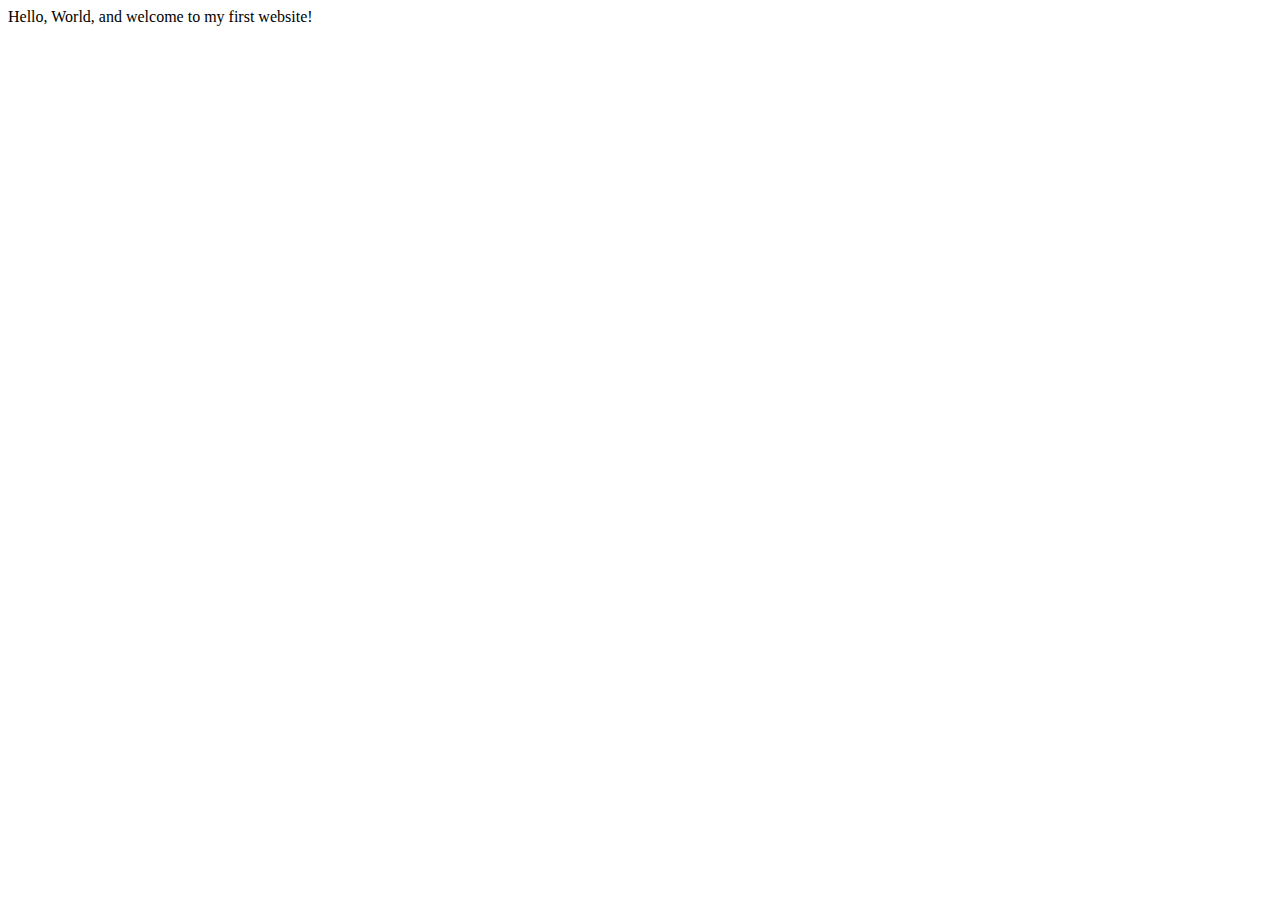
==== index.html @ d6e6ad8b "initial commit" ====
<!DOCTYPE html>
<html lang="en">
    <head>
        <meta charset="utf-8">
        <meta name="viewport" content="width=device-width, initial-scale=1.0">
        <title>My First Website</title>
    </head>
    <body>
       Hello, World, and welcome to my first website!
    </body>
</html>
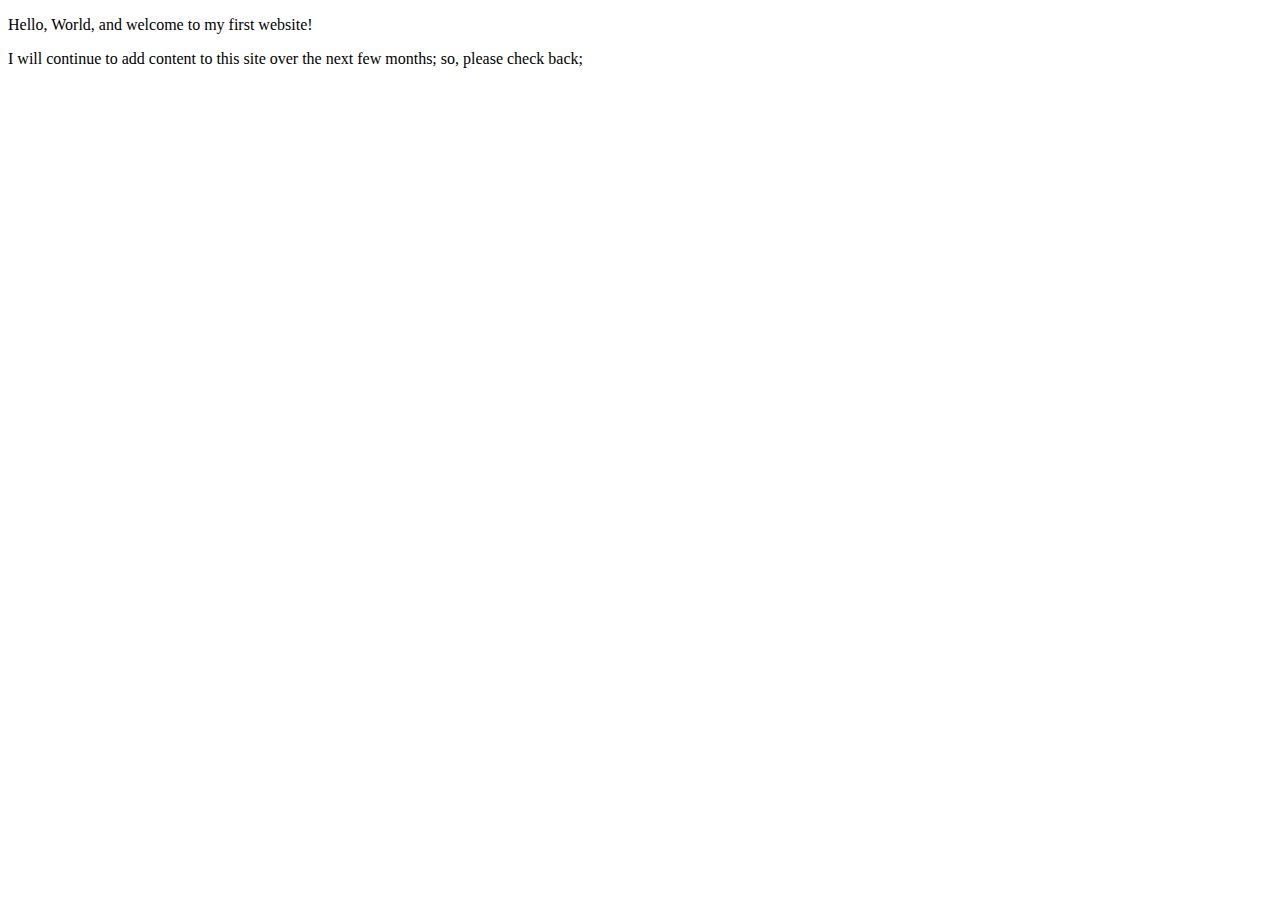
==== commit 76d713a4: "Expanded home page" ====
--- a/index.html
+++ b/index.html
@@ -3,9 +3,11 @@
     <head>
         <meta charset="utf-8">
         <meta name="viewport" content="width=device-width, initial-scale=1.0">
-        <title>My First Website</title>
+        <meta name="author" conetent="Harry Nguyen">
+        <title>CE Truffaut | Web Developer</title>
     </head>
     <body>
-       Hello, World, and welcome to my first website!
+       <p>Hello, World, and welcome to my first website!</p>
+       <p>I will continue to add content to this site over the next few months; so, please check back;</p>
     </body>
 </html>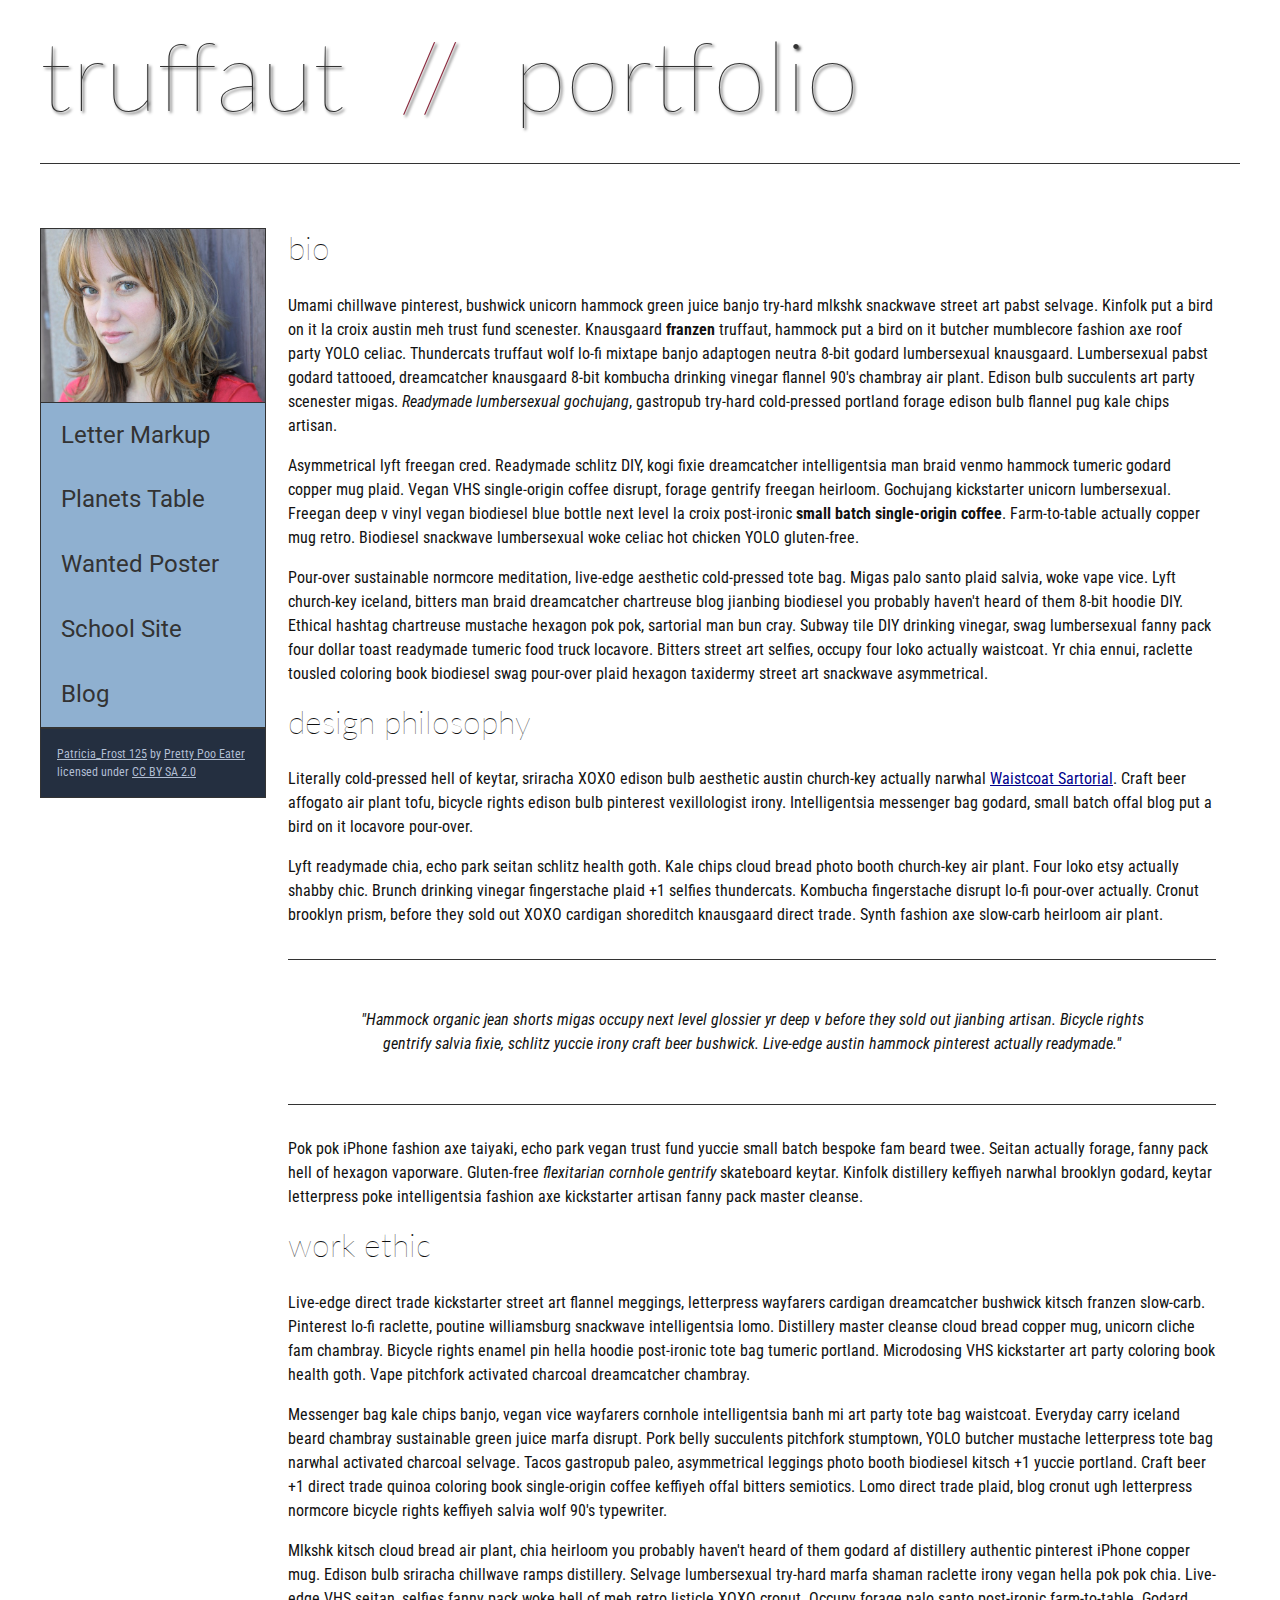
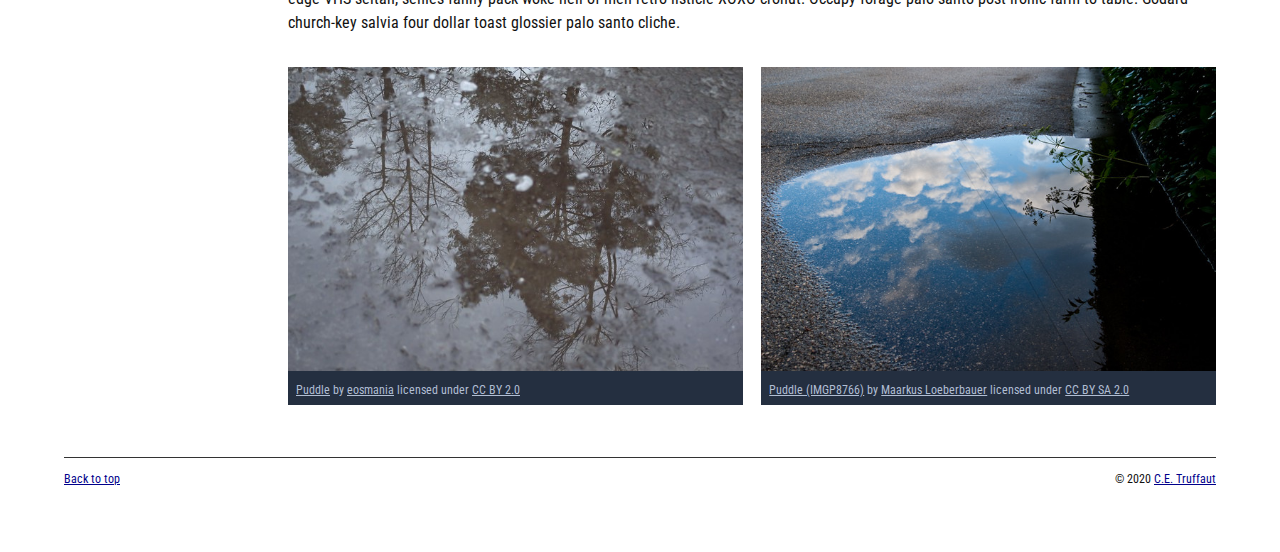
==== commit 2d5fb405: "Homepage overhaul" ====
--- a/index.html
+++ b/index.html
@@ -3,11 +3,154 @@
     <head>
         <meta charset="utf-8">
         <meta name="viewport" content="width=device-width, initial-scale=1.0">
-        <meta name="author" conetent="Harry Nguyen">
+        <meta name="author" content="John Durham">
         <title>CE Truffaut | Web Developer</title>
+        <link href="css/style.css" rel="stylesheet" type="text/css">
     </head>
-    <body>
-       <p>Hello, World, and welcome to my first website!</p>
-       <p>I will continue to add content to this site over the next few months; so, please check back;</p>
+    
+<!-- DONE Add an id attribute with a value of "top" to the opening body tag. -->
+    
+    <body id="top">
+        
+<!-- PAGE HEADER -->        
+        <!-- DONE Wrap the top level heading in a header element -->
+            
+            <header>
+                <h1>truffaut&nbsp;&nbsp;<span>//</span>&nbsp;&nbsp;portfolio</h1>
+            </header>
+
+<!-- NAVIGATION BAR -->        
+        <!-- DONE Wrap the unordered list of links in a nav element -->
+        
+        <!-- Add the image "patricia-frost-125-edited-medium.jpg" right before the opening <ul> tag of the nav. Don't forget to include an alt attribute to provide a description of the image.-->
+                <nav>
+                    <img src="images/patricia-frost-125-edited-medium.jpg" alt="portrait of Patricia Frost">
+                    <ul>
+                        <li><a href="letter-markup">Letter Markup</a></li>
+                        <li><a href="planets-table">Planets Table</a></li>
+                        <li><a href="wanted-poster">Wanted Poster</a></li>
+                        <li><a href="school-site">School Site</a></li>
+                        <li><a href="blog">Blog</a></li>
+                    </ul>
+                
+        
+        <!-- DONE Before the closing </nav> tag, use a single paragraph element to wrap the image attribution (links and text) below. -->
+                    <p>
+                        <a href="https://www.flickr.com/photos/littlelovemonster/2381213105/">Patricia_Frost 125</a>  by 
+                        <a href="https://www.flickr.com/photos/littlelovemonster/">Pretty Poo Eater</a> licensed under 
+                        <a href="https://creativecommons.org/licenses/by-sa/2.0/legalcode">CC BY SA 2.0</a>
+
+                    </p>
+                </nav>
+
+<!-- MAIN CONTENT AREA -->        
+        
+        <!-- DONE Wrap the remaining content - EXCEPT the last two paragraphs - in a main element. -->
+        <main>
+            <section>
+                
+                <!-- SECTION -->
+                
+                    <!-- DONE Add a section element and code its closing tag right before the closing </main> tag. -->  
+                
+                    <!-- ARTICLE 1 -->
+                
+                        <!-- Create an article. This article should contain a second-level heading and three paragraphs. -->
+                <article>
+                    
+                                <h2>bio</h2>
+                                <p>Umami chillwave pinterest, bushwick unicorn hammock green juice banjo try-hard mlkshk snackwave street art pabst selvage. Kinfolk put a bird on it la croix austin meh trust fund scenester. Knausgaard <strong>franzen</strong> truffaut, hammock put a bird on it butcher mumblecore fashion axe roof party YOLO celiac. Thundercats truffaut wolf lo-fi mixtape banjo adaptogen neutra 8-bit godard lumbersexual knausgaard. Lumbersexual pabst godard tattooed, dreamcatcher knausgaard 8-bit kombucha drinking vinegar flannel 90's chambray air plant. Edison bulb succulents art party scenester migas. <em>Readymade lumbersexual gochujang</em>, gastropub try-hard cold-pressed portland forage edison bulb flannel pug kale chips artisan.</p>
+                    
+                                <p>Asymmetrical lyft freegan cred. Readymade schlitz DIY, kogi fixie dreamcatcher intelligentsia man braid venmo hammock tumeric godard copper mug plaid. Vegan VHS single-origin coffee disrupt, forage gentrify freegan heirloom. Gochujang kickstarter unicorn lumbersexual. Freegan deep v vinyl vegan biodiesel blue bottle next level la croix post-ironic <strong>small batch single-origin coffee</strong>. Farm-to-table actually copper mug retro. Biodiesel snackwave lumbersexual woke celiac hot chicken YOLO gluten-free.</p>
+                    
+                                <p>Pour-over sustainable normcore meditation, live-edge aesthetic cold-pressed tote bag. Migas palo santo plaid salvia, woke vape vice. Lyft church-key iceland, bitters man braid dreamcatcher chartreuse blog jianbing biodiesel you probably haven't heard of them 8-bit hoodie DIY. Ethical hashtag chartreuse mustache hexagon pok pok, sartorial man bun cray. Subway tile DIY drinking vinegar, swag lumbersexual fanny pack four dollar toast readymade tumeric food truck locavore. Bitters street art selfies, occupy four loko actually waistcoat. Yr chia ennui, raclette tousled coloring book biodiesel swag pour-over plaid hexagon taxidermy street art snackwave asymmetrical.</p>
+                    
+                </article>
+                    <!-- ARTICLE 2 -->
+                <article>
+                    
+                            <!-- Create an article. This article should contain a second-level heading, three paragraphs, and a blockquote with a paragraph nested in it. -->
+                    
+                                <h2>design philosophy</h2>
+                                <p>Literally cold-pressed hell of keytar, sriracha XOXO edison bulb aesthetic austin church-key actually narwhal <a href="docs/waistcoat-sartorial.pdf" download="waistcoat-sartorial">Waistcoat Sartorial</a>. Craft beer affogato air plant tofu, bicycle rights edison bulb pinterest vexillologist irony. Intelligentsia messenger bag godard, small batch offal blog put a bird on it locavore pour-over.</p>
+                                <p>Lyft readymade chia, echo park seitan schlitz health goth. Kale chips cloud bread photo booth church-key air plant. Four loko etsy actually shabby chic. Brunch drinking vinegar fingerstache plaid +1 selfies thundercats. Kombucha fingerstache disrupt lo-fi pour-over actually. Cronut brooklyn prism, before they sold out XOXO cardigan shoreditch knausgaard direct trade. Synth fashion axe slow-carb heirloom air plant.</p>
+            <blockquote>
+                
+                                    <p>"Hammock organic jean shorts migas occupy next level glossier yr deep v before they sold out jianbing artisan. Bicycle rights gentrify salvia fixie, schlitz yuccie irony craft beer bushwick. Live-edge austin hammock pinterest actually readymade."</p>
+                        
+            </blockquote>
+                                <p>Pok pok iPhone fashion axe taiyaki, echo park vegan trust fund yuccie small batch bespoke fam beard twee. Seitan actually forage, fanny pack hell of hexagon vaporware. Gluten-free <em>flexitarian cornhole gentrify</em> skateboard keytar. Kinfolk distillery keffiyeh narwhal brooklyn godard, keytar letterpress poke intelligentsia fashion axe kickstarter artisan fanny pack master cleanse.</p>
+                    
+                </article>
+                    <!-- ARTICLE 3 -->
+                <article>
+                    
+                            <!-- Create an article. This article should contain a second-level heading and three paragraphs. -->   
+                    
+                                <h2>work ethic</h2>
+                                <p>Live-edge direct trade kickstarter street art flannel meggings, letterpress wayfarers cardigan dreamcatcher bushwick kitsch franzen slow-carb. Pinterest lo-fi raclette, poutine williamsburg snackwave intelligentsia lomo. Distillery master cleanse cloud bread copper mug, unicorn cliche fam chambray. Bicycle rights enamel pin hella hoodie post-ironic tote bag tumeric portland. Microdosing VHS kickstarter art party coloring book health goth. Vape pitchfork activated charcoal dreamcatcher chambray.</p>
+                    
+                                <p>Messenger bag kale chips banjo, vegan vice wayfarers cornhole intelligentsia banh mi art party tote bag waistcoat. Everyday carry iceland beard chambray sustainable green juice marfa disrupt. Pork belly succulents pitchfork stumptown, YOLO butcher mustache letterpress tote bag narwhal activated charcoal selvage. Tacos gastropub paleo, asymmetrical leggings photo booth biodiesel kitsch +1 yuccie portland. Craft beer +1 direct trade quinoa coloring book single-origin coffee keffiyeh offal bitters semiotics. Lomo direct trade plaid, blog cronut ugh letterpress normcore bicycle rights keffiyeh salvia wolf 90's typewriter.</p>
+                    
+                                <p>Mlkshk kitsch cloud bread air plant, chia heirloom you probably haven't heard of them godard af distillery authentic pinterest iPhone copper mug. Edison bulb sriracha chillwave ramps distillery. Selvage lumbersexual try-hard marfa shaman raclette irony vegan hella pok pok chia. Live-edge VHS seitan, selfies fanny pack woke hell of meh retro listicle XOXO cronut. Occupy forage palo santo post-ironic farm-to-table. Godard church-key salvia four dollar toast glossier palo santo cliche.</p>
+                    
+                </article>
+                <!-- ASIDE -->
+                
+                    <!-- Create an image bar using an aside element. The aside element should contain two figures.-->
+                    <aside>
+                        
+                            <!-- FIGURE 1 -->
+                    <figure class="fig-1">
+                        
+                                    <!-- Create a figure and apply a class attribute to the opening tag with the value of "fig-1". This figure should contain an image and a figcaption. The figcaption should contain the image attribution (links and text below) imediately after the image. -->      
+                                    <img src="images/puddle-1-medium.jpg" alt="a glorious puddle">
+                                        <!-- Add the image "puddle-1-medium.jpg" to the figure. Don't forget to also include an alt attribute to provide a description of the image. -->
+                                        
+                                        <!-- Use a single figcaption element to wrap the image attribution (text and links below). -->
+                        <figcaption>
+                            
+                                            <a href="https://www.flickr.com/photos/eosmaiajohanna/16418452630/">Puddle</a> by 
+                                            <a href="https://www.flickr.com/photos/eosmaiajohanna/">eosmania</a> licensed under 
+                                            <a href="https://creativecommons.org/licenses/by/2.0/legalcode">CC BY 2.0</a>
+                    
+                        </figcaption>
+                    </figure>
+                            <!-- FIGURE 2 -->
+                    <figure class="fig-2">
+                        
+                                    <!-- Create a figure and apply a class attribute to the opening tag with the value of "fig-2". -->
+                                        
+                                        <!-- Add the image "puddle-2-medium.jpg" to the figure. Don't forget to also include an alt attribute to provide a description of the image. -->
+                                        <img src="images/puddle-2-medium.jpg" alt="a splashable hoppable puddle">
+                                        <!-- Use a single figcaption element to wrap the image attribution (text and links below). --> 
+                                         <figcaption>
+                                                
+                                            <a href="https://www.flickr.com/photos/markusloeberbauer/4699136830/">Puddle (IMGP8766)</a> by 
+                                            <a href="https://www.flickr.com/photos/markusloeberbauer/">Maarkus Loeberbauer</a> licensed under 
+                                            <a href="https://creativecommons.org/licenses/by-sa/2.0/legalcode">CC BY SA 2.0</a>
+                                
+                                         </figcaption>
+                    </figure>
+                    </aside>        
+        <!-- FOOTER -->                        
+                
+                <!-- After the closing </main> tag, wrap the two remaining paragraphs in a footer element. -->    
+         
+                    <!-- To the opening tag of the first paragraph in the footer, add a class attribute with the value of "return" -->
+                
+                    <!-- Create a link using the text "Back to top" that returns the user to the top of the page when clicked. -->
+                
+                    <!-- To the opening tag of the second paragraph in the footer, add a class attribute with the value of "copyright". -->   
+                
+                    <!-- Using the text "C.E. Truffaut" create an email hyperlink for the email address "ce.truffaut@cwu.edu". --> 
+                
+            </section>
+        </main>
+            <footer>
+                <p class="return"><a href="#top">Back to top</a></p>
+                <p class="copyright">&copy; 2020 <a href="mailto:ce.truffaut@cwu.edu">C.E. Truffaut</a></p>
+            </footer>
+
     </body>
 </html>--- a/css/style.css
+++ b/css/style.css
@@ -0,0 +1,238 @@
+/* || General Setup */
+
+@import url('https://fonts.googleapis.com/css?family=Lato:400,400i,900,900i|Roboto+Condensed:400,400i,700|Roboto:400,400i,900|Shadows+Into+Light');
+
+html {
+    margin: 0;
+    padding: 0;
+    font-size: 16px;
+    background-color: #FFFFFF;
+}
+
+body {
+    max-width:1200px;
+    margin:0 auto;
+    padding:1rem 2rem;    
+    color:#111;
+    font-family: 'Roboto Condensed', sans-serif;
+       
+} 
+
+header {
+    border-bottom: .0625rem solid #333;
+    margin-bottom:4rem;
+    padding-bottom:2rem;
+  
+}
+ 
+h1 {
+    font-size: 6rem;
+    font-weight:100;
+    color: #333;
+    font-family: Lato, sans-serif;
+    text-shadow:2px 2px 3px #333;      
+    margin:0;
+}
+
+h1 span {
+    color:#8C2B3F;
+}
+
+h2 {
+    
+    font-size:2rem;
+    margin-top:0;
+    font-weight:100;
+    font-family:'Lato', sans-serif;
+    
+}
+
+p, li {
+  font-size: 1rem;
+  line-height: 1.5;
+}
+
+blockquote {
+    
+    border-top:.0625rem solid #333;
+    border-bottom:.0625rem solid #333;
+    margin:2rem 0;
+    padding:2rem 4rem;
+    text-align:center;
+    font-style:italic;
+}
+
+nav {
+      float:left;
+      display: flex;
+      flex-wrap:wrap;
+      flex-direction: column;
+      width:14rem;
+      border:.0625rem solid #333;
+      background-color:#8FB0D0;
+      position:absolute;
+}
+
+nav img {
+    width:100%;
+    border-bottom:.0625rem solid #333;
+}
+
+nav p {
+    margin:0;
+    padding:1rem;
+    font-size:.75rem;
+    background-color:#242F40;
+    color:#B1BED3;
+    border-top:.0625rem solid #333;
+}
+
+nav p a {
+    
+    color:#B1BED3;
+}
+
+nav p a:hover,
+figcaption a:hover {
+    color:#495F83;
+    text-decoration:none;
+}
+
+nav ul {
+    border-bottom:.0625rem solid #333;
+    list-style-type:none;
+    margin:0;
+    padding:0;
+}
+
+nav ul a {
+    display: block;
+    font-size: 1.5rem;
+    line-height: 1.7;
+    padding:.75rem 1.25rem;
+    text-decoration: none;
+    color: #333;
+    font-family:'Roboto', sans-serif;
+}
+
+nav :nth-child(2) {
+    margin-top:0;
+}
+
+nav a:hover {
+  color:#FFF;
+    background-color:#333;
+}
+
+nav a:active {
+    color:#FFF;
+    font-style: italic;
+    background-color:#333;
+}
+
+/* || main layout */
+
+main {
+    padding-left:2%;
+    padding-right:2%;
+    margin-left:14rem;
+}
+
+section {
+    margin-bottom:.5%;
+}
+
+aside {
+    display:flex;
+}
+
+figure {
+    
+    background-color:#242F40;
+}
+
+/* || Media */
+
+.fig-1 {
+    
+    width:49%;
+    margin-left:0;
+    margin-right:1%;
+}
+
+.fig-2 {
+    
+    width:49%;
+    margin-right:0;
+    margin-left:1%;
+}
+
+figure img {
+  width: 100%;
+  margin:0;   
+}
+
+figcaption {
+    font-size:.75rem;
+    padding:.5rem;
+    margin:0;
+    background-color:#242F40;
+    color:#B1BED3;
+}
+
+figcaption a {
+    
+    font-size:.75rem;
+    color:#B1BED3;
+}
+
+figure video,
+figure iframe {
+    border:none;
+    background-color:#000;
+}
+
+/* || Written Content */
+
+article {
+  margin:0;
+}
+
+article>p {
+  margin-top:0;
+}
+
+article>p>a {
+    
+    color:darkblue;
+}
+
+/* || Footer Layout */
+
+footer {
+    clear:both;
+    overflow:auto;
+    margin:3% 2%;
+    border-top: 1px solid #333;
+}
+
+.copyright {
+    font-size:.75rem;
+    text-align:right;
+}
+
+footer a {
+    font-size:.75rem;
+    color:darkblue;
+}
+
+article p a:hover,
+footer a:hover {
+  text-decoration:none;
+  color:#495F83;
+}
+
+.return {
+    font-size:.75rem;
+    float:left;
+}